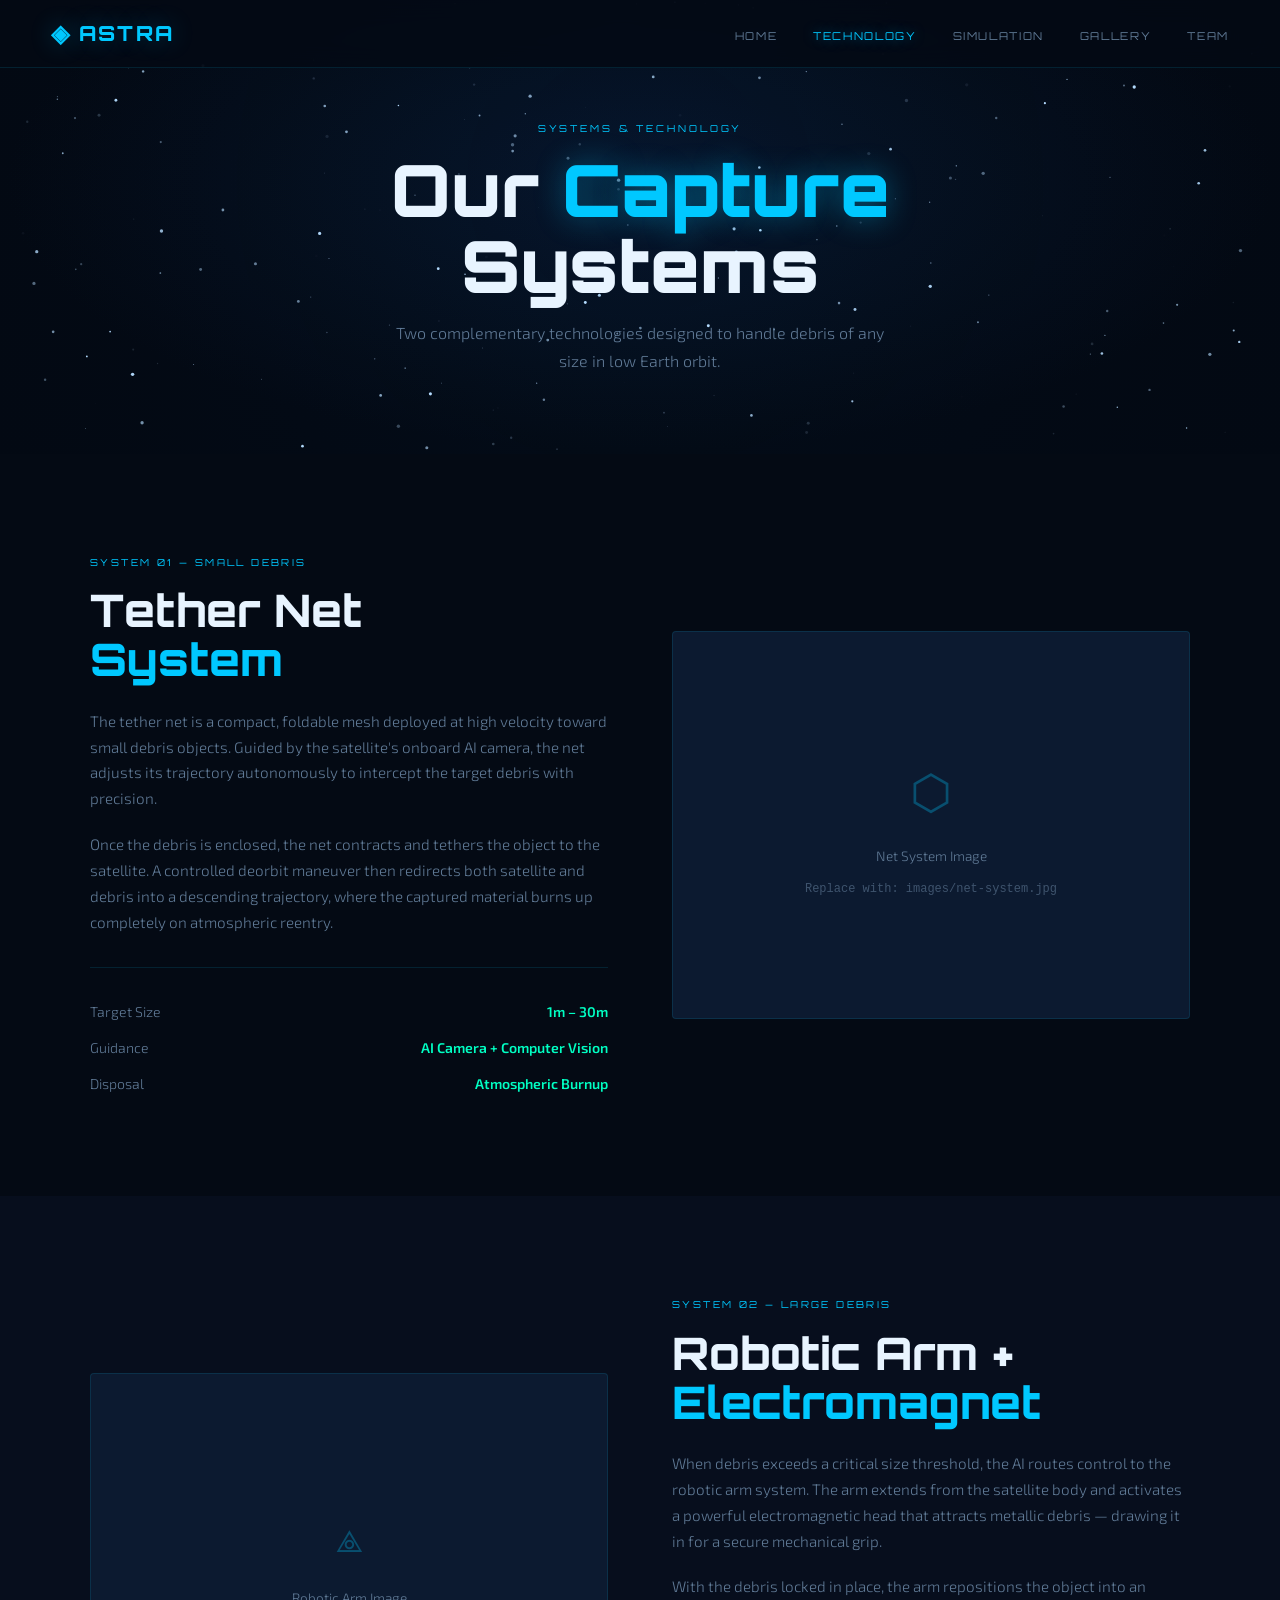
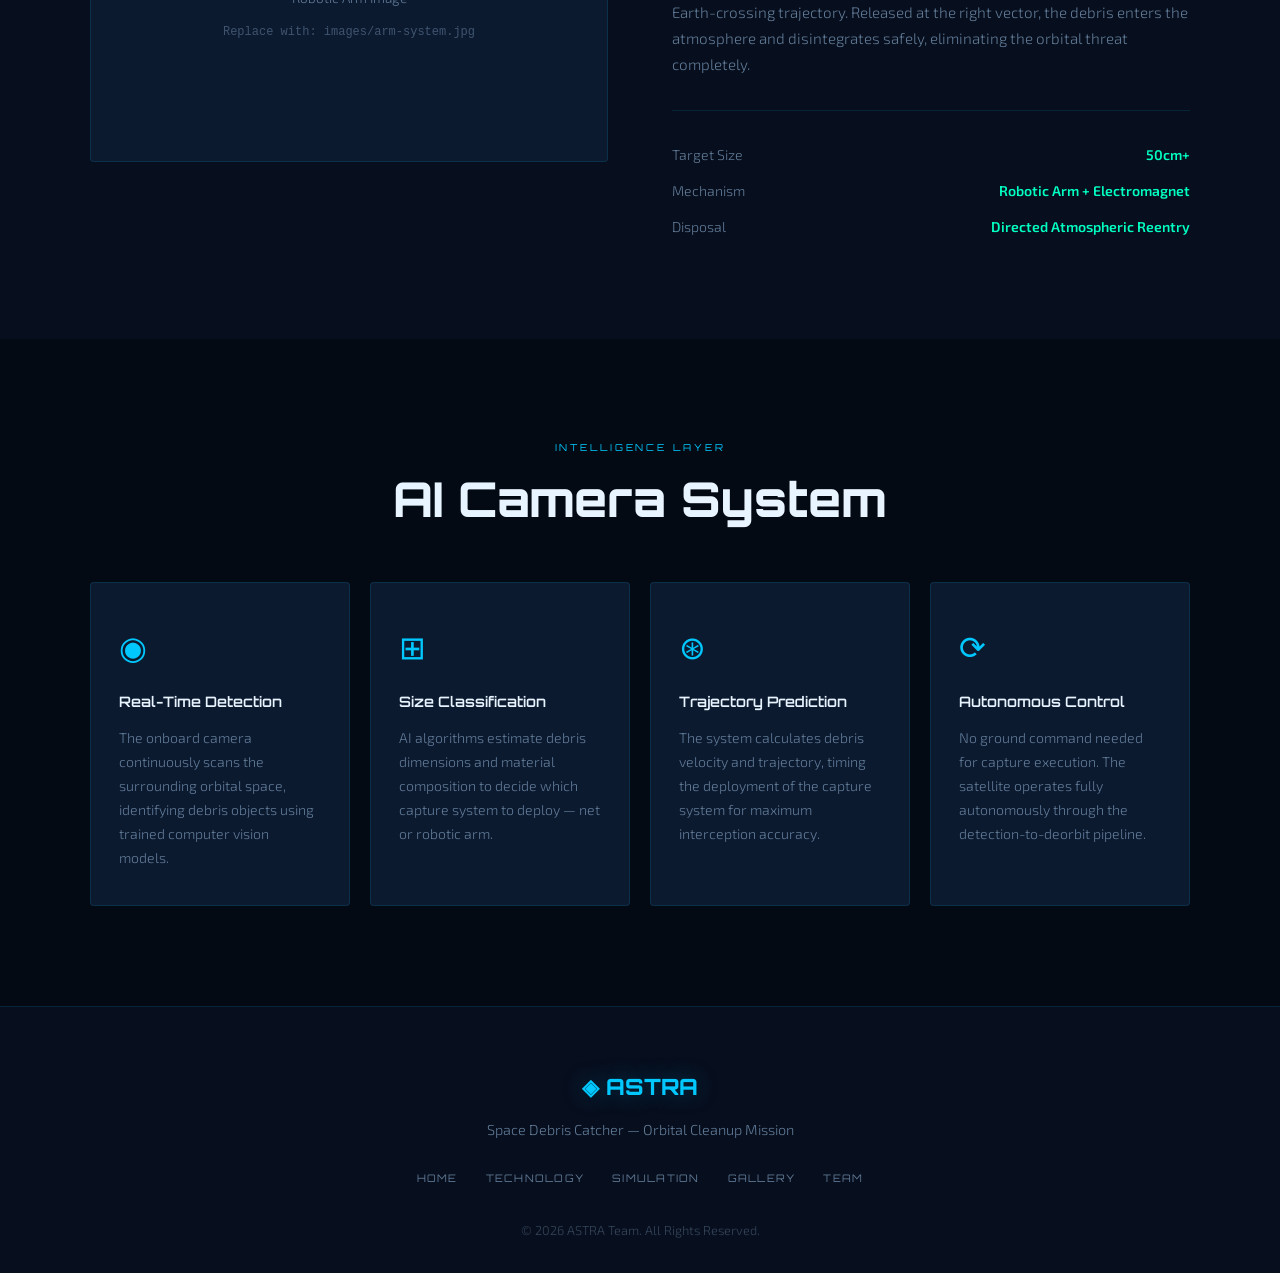
==== technology.html @ db62e88a "Add files via upload" ====
<!DOCTYPE html>
<html lang="en">
<head>
  <meta charset="UTF-8"/>
  <meta name="viewport" content="width=device-width, initial-scale=1.0"/>
  <title>Technology — ASTRA Mission</title>
  <link rel="stylesheet" href="style.css"/>
  <link href="https://fonts.googleapis.com/css2?family=Orbitron:wght@400;600;800;900&family=Exo+2:ital,wght@0,300;0,400;0,600;1,300&display=swap" rel="stylesheet"/>
</head>
<body>

<nav class="navbar" id="navbar">
  <div class="nav-logo"><span class="logo-icon">◈</span><span>ASTRA</span></div>
  <ul class="nav-links">
    <li><a href="index.html">Home</a></li>
    <li><a href="technology.html" class="active">Technology</a></li>
    <li><a href="simulation.html">Simulation</a></li>
    <li><a href="gallery.html">Gallery</a></li>
    <li><a href="team.html">Team</a></li>
  </ul>
  <div class="nav-hamburger" onclick="toggleMenu()"><span></span><span></span><span></span></div>
</nav>

<!-- PAGE HERO -->
<section class="page-hero">
  <canvas id="starfield"></canvas>
  <div class="page-hero-content">
    <span class="section-tag">SYSTEMS & TECHNOLOGY</span>
    <h1>Our <em>Capture</em> Systems</h1>
    <p>Two complementary technologies designed to handle debris of any size in low Earth orbit.</p>
  </div>
</section>

<!-- NET SYSTEM -->
<section class="tech-section" id="net">
  <div class="tech-block">
    <div class="tech-text">
      <div class="tech-label">SYSTEM 01 — SMALL DEBRIS</div>
      <h2>Tether Net<br/><em>System</em></h2>
      <p>
        The tether net is a compact, foldable mesh deployed at high velocity toward small debris objects.
        Guided by the satellite's onboard AI camera, the net adjusts its trajectory autonomously
        to intercept the target debris with precision.
      </p>
      <p>
        Once the debris is enclosed, the net contracts and tethers the object to the satellite.
        A controlled deorbit maneuver then redirects both satellite and debris into a descending
        trajectory, where the captured material burns up completely on atmospheric reentry.
      </p>
      <div class="tech-specs">
        <div class="spec"><span class="spec-label">Target Size</span><span class="spec-val">1m – 30m</span></div>
        <div class="spec"><span class="spec-label">Guidance</span><span class="spec-val">AI Camera + Computer Vision</span></div>
        <div class="spec"><span class="spec-label">Disposal</span><span class="spec-val">Atmospheric Burnup</span></div>
      </div>
    </div>
    <div class="tech-media">
      <!-- REPLACE WITH YOUR IMAGE: src="images/net-system.jpg" -->
      <div class="media-placeholder">
        <div class="placeholder-icon">⬡</div>
        <p>Net System Image</p>
        <small>Replace with: images/net-system.jpg</small>
      </div>
    </div>
  </div>
</section>

<!-- ARM SYSTEM -->
<section class="tech-section alt-bg" id="arm">
  <div class="tech-block reverse">
    <div class="tech-text">
      <div class="tech-label">SYSTEM 02 — LARGE DEBRIS</div>
      <h2>Robotic Arm +<br/><em>Electromagnet</em></h2>
      <p>
        When debris exceeds a critical size threshold, the AI routes control to the robotic arm system.
        The arm extends from the satellite body and activates a powerful electromagnetic head
        that attracts metallic debris — drawing it in for a secure mechanical grip.
      </p>
      <p>
        With the debris locked in place, the arm repositions the object into an Earth-crossing trajectory.
        Released at the right vector, the debris enters the atmosphere and disintegrates safely,
        eliminating the orbital threat completely.
      </p>
      <div class="tech-specs">
        <div class="spec"><span class="spec-label">Target Size</span><span class="spec-val">50cm+</span></div>
        <div class="spec"><span class="spec-label">Mechanism</span><span class="spec-val">Robotic Arm + Electromagnet</span></div>
        <div class="spec"><span class="spec-label">Disposal</span><span class="spec-val">Directed Atmospheric Reentry</span></div>
      </div>
    </div>
    <div class="tech-media">
      <!-- REPLACE WITH YOUR IMAGE: src="images/arm-system.jpg" -->
      <div class="media-placeholder">
        <div class="placeholder-icon">⟁</div>
        <p>Robotic Arm Image</p>
        <small>Replace with: images/arm-system.jpg</small>
      </div>
    </div>
  </div>
</section>

<!-- AI CAMERA SECTION -->
<section class="tech-section">
  <div class="section-header">
    <span class="section-tag">INTELLIGENCE LAYER</span>
    <h2>AI Camera System</h2>
  </div>
  <div class="ai-grid">
    <div class="ai-card">
      <div class="ai-icon">◉</div>
      <h4>Real-Time Detection</h4>
      <p>The onboard camera continuously scans the surrounding orbital space, identifying debris objects using trained computer vision models.</p>
    </div>
    <div class="ai-card">
      <div class="ai-icon">⊞</div>
      <h4>Size Classification</h4>
      <p>AI algorithms estimate debris dimensions and material composition to decide which capture system to deploy — net or robotic arm.</p>
    </div>
    <div class="ai-card">
      <div class="ai-icon">⊛</div>
      <h4>Trajectory Prediction</h4>
      <p>The system calculates debris velocity and trajectory, timing the deployment of the capture system for maximum interception accuracy.</p>
    </div>
    <div class="ai-card">
      <div class="ai-icon">⟳</div>
      <h4>Autonomous Control</h4>
      <p>No ground command needed for capture execution. The satellite operates fully autonomously through the detection-to-deorbit pipeline.</p>
    </div>
  </div>
</section>

<footer class="footer">
  <div class="footer-logo">◈ ASTRA</div>
  <p>Space Debris Catcher — Orbital Cleanup Mission</p>
  <div class="footer-links">
    <a href="index.html">Home</a>
    <a href="technology.html">Technology</a>
    <a href="simulation.html">Simulation</a>
    <a href="gallery.html">Gallery</a>
    <a href="team.html">Team</a>
  </div>
  <div class="footer-copy">© 2026 ASTRA Team. All Rights Reserved.</div>
</footer>

<script src="main.js"></script>
</body>
</html>
---- style.css ----
/* ============================================
   SPACE DEBRIS CATCHER — MAIN STYLESHEET
   ============================================ */

:root {
  --bg:        #040a14;
  --bg2:       #070e1d;
  --bg3:       #0a1628;
  --card:      #0c1a30;
  --border:    rgba(0,200,255,0.12);
  --accent:    #00c8ff;
  --accent2:   #00ffc3;
  --accent3:   #5b8fff;
  --text:      #c8ddf0;
  --text-dim:  #607a96;
  --heading:   #e8f4ff;
  --glow:      0 0 24px rgba(0,200,255,0.3);
  --font-head: 'Orbitron', monospace;
  --font-body: 'Exo 2', sans-serif;
}

*, *::before, *::after { box-sizing: border-box; margin: 0; padding: 0; }

html { scroll-behavior: smooth; }

body {
  background: var(--bg);
  color: var(--text);
  font-family: var(--font-body);
  font-weight: 300;
  line-height: 1.7;
  overflow-x: hidden;
}

/* ============ NAVBAR ============ */
.navbar {
  position: fixed;
  top: 0; left: 0; right: 0;
  z-index: 1000;
  display: flex;
  align-items: center;
  justify-content: space-between;
  padding: 0 4%;
  height: 68px;
  background: rgba(4,10,20,0.85);
  backdrop-filter: blur(12px);
  border-bottom: 1px solid var(--border);
  transition: background 0.3s;
}

.nav-logo {
  font-family: var(--font-head);
  font-size: 1.3rem;
  font-weight: 800;
  color: var(--accent);
  display: flex;
  align-items: center;
  gap: 8px;
  letter-spacing: 0.1em;
  text-shadow: var(--glow);
}

.logo-icon { font-size: 1.5rem; }

.nav-links {
  display: flex;
  gap: 36px;
  list-style: none;
}

.nav-links a {
  font-family: var(--font-head);
  font-size: 0.68rem;
  letter-spacing: 0.15em;
  text-transform: uppercase;
  color: var(--text-dim);
  text-decoration: none;
  transition: color 0.2s;
}

.nav-links a:hover,
.nav-links a.active {
  color: var(--accent);
  text-shadow: 0 0 12px rgba(0,200,255,0.5);
}

.nav-hamburger {
  display: none;
  flex-direction: column;
  gap: 5px;
  cursor: pointer;
}

.nav-hamburger span {
  display: block;
  width: 24px;
  height: 2px;
  background: var(--accent);
  border-radius: 2px;
  transition: 0.3s;
}

/* Mobile nav */
@media (max-width: 768px) {
  .nav-links {
    display: none;
    flex-direction: column;
    gap: 0;
    position: absolute;
    top: 68px; left: 0; right: 0;
    background: var(--bg2);
    border-bottom: 1px solid var(--border);
    padding: 16px 0;
  }
  .nav-links.open { display: flex; }
  .nav-links li { text-align: center; padding: 12px 0; }
  .nav-hamburger { display: flex; }
}

/* ============ STARFIELD CANVAS ============ */
#starfield {
  position: absolute;
  top: 0; left: 0;
  width: 100%; height: 100%;
  z-index: 0;
}

/* ============ HERO ============ */
.hero {
  position: relative;
  min-height: 100vh;
  display: flex;
  flex-direction: column;
  justify-content: center;
  align-items: center;
  text-align: center;
  padding: 120px 5% 100px;
  overflow: hidden;
  background: radial-gradient(ellipse at 50% 40%, #071428 0%, #040a14 70%);
}

.hero-content { position: relative; z-index: 2; max-width: 900px; }

.hero-badge {
  display: inline-block;
  font-family: var(--font-head);
  font-size: 0.62rem;
  letter-spacing: 0.25em;
  color: var(--accent);
  border: 1px solid var(--accent);
  padding: 6px 18px;
  border-radius: 2px;
  margin-bottom: 32px;
  animation: fadeUp 0.8s ease both;
}

.hero-title {
  font-family: var(--font-head);
  font-weight: 900;
  line-height: 1;
  margin-bottom: 28px;
  animation: fadeUp 0.8s 0.15s ease both;
}

.hero-title .line1,
.hero-title .line2 {
  display: block;
  font-size: clamp(3rem, 8vw, 7rem);
  color: var(--heading);
  letter-spacing: 0.05em;
}

.hero-title .line3 {
  display: block;
  font-size: clamp(3rem, 8vw, 7rem);
  letter-spacing: 0.05em;
}

.accent { color: var(--accent); text-shadow: 0 0 40px rgba(0,200,255,0.5); }

.hero-sub {
  font-size: 1.05rem;
  color: var(--text-dim);
  max-width: 620px;
  margin: 0 auto 40px;
  font-weight: 300;
  animation: fadeUp 0.8s 0.3s ease both;
}

.hero-btns {
  display: flex;
  gap: 16px;
  justify-content: center;
  flex-wrap: wrap;
  animation: fadeUp 0.8s 0.45s ease both;
}

.btn-primary {
  font-family: var(--font-head);
  font-size: 0.7rem;
  letter-spacing: 0.12em;
  text-transform: uppercase;
  text-decoration: none;
  color: var(--bg);
  background: var(--accent);
  padding: 14px 32px;
  border-radius: 2px;
  transition: all 0.25s;
  box-shadow: 0 0 20px rgba(0,200,255,0.25);
}

.btn-primary:hover {
  background: var(--accent2);
  box-shadow: 0 0 30px rgba(0,255,195,0.4);
  transform: translateY(-2px);
}

.btn-outline {
  font-family: var(--font-head);
  font-size: 0.7rem;
  letter-spacing: 0.12em;
  text-transform: uppercase;
  text-decoration: none;
  color: var(--accent);
  border: 1px solid var(--accent);
  padding: 14px 32px;
  border-radius: 2px;
  transition: all 0.25s;
}

.btn-outline:hover {
  background: rgba(0,200,255,0.08);
  transform: translateY(-2px);
}

.hero-stats {
  position: relative;
  z-index: 2;
  display: flex;
  align-items: center;
  gap: 32px;
  margin-top: 64px;
  animation: fadeUp 0.8s 0.6s ease both;
}

.stat { text-align: center; }

.stat-num {
  display: block;
  font-family: var(--font-head);
  font-size: 1.8rem;
  font-weight: 800;
  color: var(--accent);
  text-shadow: var(--glow);
}

.stat-label {
  display: block;
  font-size: 0.72rem;
  color: var(--text-dim);
  letter-spacing: 0.08em;
  margin-top: 4px;
}

.stat-div {
  width: 1px;
  height: 40px;
  background: var(--border);
}

.scroll-indicator {
  position: absolute;
  bottom: 36px;
  left: 50%;
  transform: translateX(-50%);
  z-index: 2;
  display: flex;
  flex-direction: column;
  align-items: center;
  gap: 10px;
  color: var(--text-dim);
  font-family: var(--font-head);
  font-size: 0.58rem;
  letter-spacing: 0.2em;
}

.scroll-line {
  width: 1px;
  height: 40px;
  background: linear-gradient(to bottom, var(--accent), transparent);
  animation: scrollPulse 1.8s ease-in-out infinite;
}

/* ============ PAGE HERO (inner pages) ============ */
.page-hero {
  position: relative;
  min-height: 50vh;
  display: flex;
  align-items: center;
  justify-content: center;
  text-align: center;
  padding: 120px 5% 80px;
  overflow: hidden;
  background: radial-gradient(ellipse at 50% 40%, #071428 0%, #040a14 70%);
}

.page-hero-content {
  position: relative;
  z-index: 2;
  max-width: 700px;
}

.page-hero-content h1 {
  font-family: var(--font-head);
  font-size: clamp(2.5rem, 6vw, 4.5rem);
  font-weight: 900;
  color: var(--heading);
  line-height: 1.05;
  margin: 16px 0;
}

.page-hero-content h1 em {
  font-style: normal;
  color: var(--accent);
  text-shadow: 0 0 30px rgba(0,200,255,0.4);
}

.page-hero-content p {
  color: var(--text-dim);
  font-size: 1rem;
  max-width: 500px;
  margin: 0 auto;
}

/* ============ SECTION STYLES ============ */
.section-header {
  text-align: center;
  margin-bottom: 56px;
}

.section-tag {
  font-family: var(--font-head);
  font-size: 0.6rem;
  letter-spacing: 0.3em;
  color: var(--accent);
  text-transform: uppercase;
  display: block;
  margin-bottom: 16px;
}

.section-header h2 {
  font-family: var(--font-head);
  font-size: clamp(1.8rem, 4vw, 3rem);
  font-weight: 800;
  color: var(--heading);
  line-height: 1.15;
}

.section-header h2 em {
  font-style: normal;
  color: var(--accent);
}

/* ============ OVERVIEW SECTION ============ */
.overview {
  padding: 100px 5%;
  background: var(--bg2);
}

.overview-grid {
  display: grid;
  grid-template-columns: 1fr 1fr;
  gap: 24px;
  max-width: 1100px;
  margin: 0 auto;
}

@media (max-width: 768px) {
  .overview-grid { grid-template-columns: 1fr; }
}

.overview-card {
  background: var(--card);
  border: 1px solid var(--border);
  border-radius: 4px;
  padding: 48px 40px;
  position: relative;
  overflow: hidden;
  transition: border-color 0.3s, transform 0.3s;
}

.overview-card:hover {
  border-color: rgba(0,200,255,0.35);
  transform: translateY(-4px);
}

.overview-card::before {
  content: '';
  position: absolute;
  top: 0; left: 0; right: 0;
  height: 2px;
  background: linear-gradient(to right, transparent, var(--accent), transparent);
  opacity: 0;
  transition: opacity 0.3s;
}

.overview-card:hover::before { opacity: 1; }

.card-icon {
  font-size: 2.5rem;
  color: var(--accent);
  margin-bottom: 12px;
  opacity: 0.7;
}

.card-num {
  font-family: var(--font-head);
  font-size: 0.62rem;
  letter-spacing: 0.2em;
  color: var(--text-dim);
  margin-bottom: 16px;
}

.overview-card h3 {
  font-family: var(--font-head);
  font-size: 1.4rem;
  font-weight: 700;
  color: var(--heading);
  margin-bottom: 16px;
}

.overview-card p {
  color: var(--text-dim);
  font-size: 0.95rem;
  margin-bottom: 24px;
}

.card-tag {
  font-family: var(--font-head);
  font-size: 0.6rem;
  letter-spacing: 0.15em;
  color: var(--accent2);
  margin-bottom: 24px;
}

.card-link {
  font-family: var(--font-head);
  font-size: 0.68rem;
  letter-spacing: 0.12em;
  color: var(--accent);
  text-decoration: none;
  transition: color 0.2s;
}

.card-link:hover { color: var(--accent2); }

/* ============ FLOW SECTION ============ */
.flow-section {
  padding: 100px 5%;
  background: var(--bg);
}

.flow-steps {
  max-width: 800px;
  margin: 0 auto;
  display: flex;
  flex-direction: column;
  gap: 0;
}

.flow-step {
  display: grid;
  grid-template-columns: 60px 40px 1fr;
  align-items: start;
  gap: 0 20px;
  position: relative;
}

.step-circle {
  width: 52px;
  height: 52px;
  border-radius: 50%;
  border: 2px solid var(--accent);
  display: flex;
  align-items: center;
  justify-content: center;
  font-family: var(--font-head);
  font-size: 1.1rem;
  font-weight: 700;
  color: var(--accent);
  background: var(--bg);
  position: relative;
  z-index: 2;
  flex-shrink: 0;
}

.step-line {
  width: 2px;
  background: linear-gradient(to bottom, var(--accent), rgba(0,200,255,0.1));
  height: 100%;
  margin: 0 auto;
  min-height: 60px;
  position: relative;
  top: 52px;
  grid-row: 1;
  grid-column: 1;
  margin-left: 25px;
  margin-top: 52px;
  z-index: 1;
}

/* simplify flow layout */
.flow-steps { display: flex; flex-direction: column; }
.flow-step {
  display: flex;
  gap: 24px;
  padding-bottom: 40px;
  position: relative;
}
.flow-step:not(:last-child) .step-circle::after {
  content: '';
  position: absolute;
  top: 100%;
  left: 50%;
  transform: translateX(-50%);
  width: 2px;
  height: 40px;
  background: linear-gradient(to bottom, var(--accent), rgba(0,200,255,0.1));
}
.step-info { padding-top: 12px; }
.step-info h4 {
  font-family: var(--font-head);
  font-size: 1rem;
  font-weight: 600;
  color: var(--heading);
  margin-bottom: 8px;
}
.step-info p { color: var(--text-dim); font-size: 0.9rem; }

/* ============ PREVIEW VIDEO ============ */
.preview-section {
  padding: 100px 5%;
  background: var(--bg2);
}

.video-container {
  max-width: 900px;
  margin: 0 auto 32px;
  position: relative;
  border: 1px solid var(--border);
  border-radius: 4px;
  overflow: hidden;
  background: #020810;
}

.video-container video {
  width: 100%;
  display: block;
  min-height: 200px;
  background: #020810;
}

.video-overlay-label {
  position: absolute;
  top: 16px; left: 16px;
  font-family: var(--font-head);
  font-size: 0.62rem;
  letter-spacing: 0.2em;
  color: var(--accent);
  background: rgba(4,10,20,0.75);
  padding: 6px 12px;
  border: 1px solid var(--border);
  border-radius: 2px;
}

.preview-cta { text-align: center; }

/* ============ TECH SECTIONS ============ */
.tech-section { padding: 100px 5%; }
.tech-section.alt-bg { background: var(--bg2); }

.tech-block {
  display: grid;
  grid-template-columns: 1fr 1fr;
  gap: 64px;
  max-width: 1100px;
  margin: 0 auto;
  align-items: center;
}

.tech-block.reverse { direction: rtl; }
.tech-block.reverse > * { direction: ltr; }

@media (max-width: 900px) {
  .tech-block, .tech-block.reverse { grid-template-columns: 1fr; direction: ltr; }
}

.tech-label {
  font-family: var(--font-head);
  font-size: 0.6rem;
  letter-spacing: 0.25em;
  color: var(--accent);
  margin-bottom: 16px;
  display: block;
}

.tech-text h2 {
  font-family: var(--font-head);
  font-size: clamp(1.8rem, 3.5vw, 2.8rem);
  font-weight: 800;
  color: var(--heading);
  line-height: 1.1;
  margin-bottom: 24px;
}

.tech-text h2 em { font-style: normal; color: var(--accent); }

.tech-text p {
  color: var(--text-dim);
  margin-bottom: 20px;
  font-size: 0.95rem;
}

.tech-specs {
  display: flex;
  flex-direction: column;
  gap: 12px;
  margin-top: 32px;
  padding-top: 32px;
  border-top: 1px solid var(--border);
}

.spec {
  display: flex;
  justify-content: space-between;
  font-size: 0.88rem;
}

.spec-label { color: var(--text-dim); }
.spec-val { color: var(--accent2); font-weight: 600; }

.tech-media {
  border: 1px solid var(--border);
  border-radius: 4px;
  overflow: hidden;
  aspect-ratio: 4/3;
  background: var(--card);
}

.tech-media img { width: 100%; height: 100%; object-fit: cover; display: block; }

.media-placeholder {
  width: 100%; height: 100%;
  display: flex;
  flex-direction: column;
  align-items: center;
  justify-content: center;
  gap: 12px;
  color: var(--text-dim);
  font-size: 0.85rem;
}

.media-placeholder .placeholder-icon {
  font-size: 3rem;
  color: var(--accent);
  opacity: 0.3;
}

.media-placeholder small {
  font-family: monospace;
  color: var(--text-dim);
  opacity: 0.6;
  font-size: 0.75rem;
}

/* ============ AI GRID ============ */
.ai-grid {
  display: grid;
  grid-template-columns: repeat(auto-fit, minmax(240px, 1fr));
  gap: 20px;
  max-width: 1100px;
  margin: 0 auto;
}

.ai-card {
  background: var(--card);
  border: 1px solid var(--border);
  border-radius: 4px;
  padding: 36px 28px;
  transition: border-color 0.3s, transform 0.3s;
}

.ai-card:hover {
  border-color: rgba(0,200,255,0.3);
  transform: translateY(-4px);
}

.ai-icon {
  font-size: 2rem;
  color: var(--accent);
  margin-bottom: 16px;
  display: block;
}

.ai-card h4 {
  font-family: var(--font-head);
  font-size: 0.9rem;
  font-weight: 600;
  color: var(--heading);
  margin-bottom: 12px;
}

.ai-card p { color: var(--text-dim); font-size: 0.88rem; }

/* ============ SIMULATION PAGE ============ */
.sim-section { padding: 100px 5%; background: var(--bg); }

.video-grid {
  display: grid;
  grid-template-columns: repeat(2, 1fr);
  gap: 24px;
  max-width: 1100px;
  margin: 0 auto;
}

.video-block {
  background: var(--card);
  border: 1px solid var(--border);
  border-radius: 4px;
  overflow: hidden;
}

.video-block.featured { grid-column: span 1; }

.video-label {
  font-family: var(--font-head);
  font-size: 0.62rem;
  letter-spacing: 0.15em;
  color: var(--accent);
  padding: 14px 20px;
  border-bottom: 1px solid var(--border);
  background: rgba(0,200,255,0.04);
}

.video-block video {
  width: 100%;
  display: block;
  background: #020810;
  min-height: 160px;
}

.video-desc {
  padding: 16px 20px;
  font-size: 0.85rem;
  color: var(--text-dim);
}

@media (max-width: 700px) {
  .video-grid { grid-template-columns: 1fr; }
}

/* ============ PHASES TIMELINE ============ */
.phases-section {
  padding: 100px 5%;
  background: var(--bg2);
}

.phases-timeline {
  max-width: 800px;
  margin: 0 auto;
  display: flex;
  flex-direction: column;
  gap: 0;
}

.phase {
  display: flex;
  gap: 28px;
  padding-bottom: 40px;
  position: relative;
}

.phase-num {
  font-family: var(--font-head);
  font-size: 0.65rem;
  letter-spacing: 0.1em;
  color: var(--accent);
  width: 50px;
  padding-top: 14px;
  flex-shrink: 0;
}

.phase-dot {
  width: 14px;
  height: 14px;
  border-radius: 50%;
  border: 2px solid var(--accent);
  background: var(--bg2);
  flex-shrink: 0;
  margin-top: 16px;
  position: relative;
}

.phase:not(:last-child) .phase-dot::after {
  content: '';
  position: absolute;
  top: 100%;
  left: 50%;
  transform: translateX(-50%);
  width: 2px;
  height: 55px;
  background: linear-gradient(to bottom, var(--accent), rgba(0,200,255,0.1));
}

.phase-info { flex: 1; }

.phase-info h4 {
  font-family: var(--font-head);
  font-size: 0.9rem;
  font-weight: 600;
  color: var(--heading);
  margin-bottom: 8px;
  padding-top: 10px;
}

.phase-info p { color: var(--text-dim); font-size: 0.88rem; }

/* ============ GALLERY ============ */
.gallery-section {
  padding: 80px 5%;
  background: var(--bg);
}

.gallery-filters {
  display: flex;
  gap: 12px;
  flex-wrap: wrap;
  margin-bottom: 48px;
  max-width: 1100px;
  margin-left: auto;
  margin-right: auto;
}

.filter-btn {
  font-family: var(--font-head);
  font-size: 0.65rem;
  letter-spacing: 0.15em;
  text-transform: uppercase;
  padding: 10px 24px;
  background: transparent;
  color: var(--text-dim);
  border: 1px solid var(--border);
  border-radius: 2px;
  cursor: pointer;
  transition: all 0.25s;
}

.filter-btn:hover,
.filter-btn.active {
  background: var(--accent);
  color: var(--bg);
  border-color: var(--accent);
}

.gallery-grid {
  display: grid;
  grid-template-columns: repeat(3, 1fr);
  gap: 16px;
  max-width: 1100px;
  margin: 0 auto;
}

.gallery-item {
  position: relative;
  aspect-ratio: 4/3;
  background: var(--card);
  border: 1px solid var(--border);
  border-radius: 4px;
  overflow: hidden;
  cursor: pointer;
  transition: border-color 0.3s, transform 0.3s;
}

.gallery-item:hover {
  border-color: rgba(0,200,255,0.4);
  transform: scale(1.02);
}

.gallery-item.sim-wide { grid-column: span 2; }

.gallery-item img {
  width: 100%; height: 100%;
  object-fit: cover;
  display: block;
  transition: transform 0.4s;
}

.gallery-item:hover img { transform: scale(1.06); }

.gallery-item.img-placeholder img { display: none !important; }

.placeholder-fallback {
  display: none;
  flex-direction: column;
  align-items: center;
  justify-content: center;
  width: 100%; height: 100%;
  color: var(--text-dim);
  gap: 8px;
}

.placeholder-fallback span {
  font-size: 2.5rem;
  color: var(--accent);
  opacity: 0.3;
}

.placeholder-fallback p { font-size: 0.8rem; font-family: monospace; }

.gallery-item.img-placeholder .placeholder-fallback { display: flex; }

.gallery-overlay {
  position: absolute;
  bottom: 0; left: 0; right: 0;
  background: linear-gradient(to top, rgba(4,10,20,0.9), transparent);
  padding: 24px 16px 14px;
  transform: translateY(8px);
  opacity: 0;
  transition: all 0.3s;
}

.gallery-item:hover .gallery-overlay { opacity: 1; transform: translateY(0); }

.gallery-overlay span {
  font-family: var(--font-head);
  font-size: 0.68rem;
  letter-spacing: 0.1em;
  color: var(--accent);
}

@media (max-width: 768px) {
  .gallery-grid { grid-template-columns: 1fr 1fr; }
  .gallery-item.sim-wide { grid-column: span 1; }
}

@media (max-width: 500px) {
  .gallery-grid { grid-template-columns: 1fr; }
}

/* ============ LIGHTBOX ============ */
.lightbox {
  display: none;
  position: fixed;
  inset: 0;
  z-index: 2000;
  background: rgba(2,6,14,0.95);
  align-items: center;
  justify-content: center;
}

.lightbox.open { display: flex; }

.lightbox-inner {
  max-width: 90vw;
  max-height: 90vh;
  position: relative;
}

.lightbox-inner img {
  max-width: 100%;
  max-height: 80vh;
  display: block;
  border: 1px solid var(--border);
  border-radius: 4px;
}

#lb-caption {
  text-align: center;
  font-family: var(--font-head);
  font-size: 0.7rem;
  letter-spacing: 0.1em;
  color: var(--accent);
  margin-top: 12px;
}

.lb-close {
  position: absolute;
  top: -40px; right: 0;
  background: none;
  border: 1px solid var(--border);
  color: var(--text-dim);
  font-size: 1rem;
  width: 32px;
  height: 32px;
  border-radius: 2px;
  cursor: pointer;
  transition: 0.2s;
}

.lb-close:hover { color: var(--accent); border-color: var(--accent); }

/* ============ TEAM PAGE ============ */
.team-section { padding: 100px 5%; background: var(--bg); }

.team-grid {
  display: grid;
  grid-template-columns: repeat(auto-fit, minmax(300px, 1fr));
  gap: 24px;
  max-width: 1100px;
  margin: 0 auto 48px;
}

.team-card {
  background: var(--card);
  border: 1px solid var(--border);
  border-radius: 4px;
  overflow: hidden;
  transition: border-color 0.3s, transform 0.3s;
}

.team-card:hover {
  border-color: rgba(0,200,255,0.3);
  transform: translateY(-4px);
}

.team-photo {
  width: 100%;
  aspect-ratio: 4/3;
  background: var(--bg3);
  position: relative;
  overflow: hidden;
}

.team-photo img {
  width: 100%; height: 100%;
  object-fit: cover;
  display: block;
}

.team-avatar-placeholder {
  display: none;
  width: 100%; height: 100%;
  align-items: center;
  justify-content: center;
  font-size: 4rem;
  color: var(--accent);
  opacity: 0.2;
  background: radial-gradient(circle at 50% 50%, #0a1628 0%, #040a14 100%);
}

.team-info { padding: 28px 28px 32px; }

.member-name {
  font-family: var(--font-head);
  font-size: 1rem;
  font-weight: 700;
  color: var(--heading);
  margin-bottom: 6px;
}

.member-role {
  font-family: var(--font-head);
  font-size: 0.62rem;
  letter-spacing: 0.12em;
  color: var(--accent);
  margin-bottom: 14px;
}

.member-desc { color: var(--text-dim); font-size: 0.88rem; }

.team-note {
  max-width: 700px;
  margin: 0 auto;
  background: rgba(0,200,255,0.05);
  border: 1px dashed rgba(0,200,255,0.2);
  border-radius: 4px;
  padding: 20px 24px;
  color: var(--text-dim);
  font-size: 0.85rem;
}

.team-note code {
  background: rgba(0,200,255,0.1);
  color: var(--accent2);
  padding: 2px 6px;
  border-radius: 2px;
  font-size: 0.82rem;
}

/* ============ FOOTER ============ */
.footer {
  background: var(--bg2);
  border-top: 1px solid var(--border);
  padding: 60px 5% 32px;
  text-align: center;
}

.footer-logo {
  font-family: var(--font-head);
  font-size: 1.4rem;
  font-weight: 800;
  color: var(--accent);
  margin-bottom: 12px;
  text-shadow: var(--glow);
}

.footer p {
  color: var(--text-dim);
  font-size: 0.9rem;
  margin-bottom: 28px;
}

.footer-links {
  display: flex;
  gap: 28px;
  justify-content: center;
  flex-wrap: wrap;
  margin-bottom: 32px;
}

.footer-links a {
  font-family: var(--font-head);
  font-size: 0.65rem;
  letter-spacing: 0.12em;
  text-transform: uppercase;
  color: var(--text-dim);
  text-decoration: none;
  transition: color 0.2s;
}

.footer-links a:hover { color: var(--accent); }

.footer-copy {
  font-size: 0.8rem;
  color: var(--text-dim);
  opacity: 0.5;
}

/* ============ ANIMATIONS ============ */
@keyframes fadeUp {
  from { opacity: 0; transform: translateY(24px); }
  to   { opacity: 1; transform: translateY(0); }
}

@keyframes scrollPulse {
  0%, 100% { opacity: 0.3; }
  50%       { opacity: 1; }
}

/* Hidden items when filtered */
.gallery-item.hidden {
  display: none;
}

/* Scroll reveal */
.reveal {
  opacity: 0;
  transform: translateY(30px);
  transition: opacity 0.7s ease, transform 0.7s ease;
}

.reveal.visible {
  opacity: 1;
  transform: translateY(0);
}
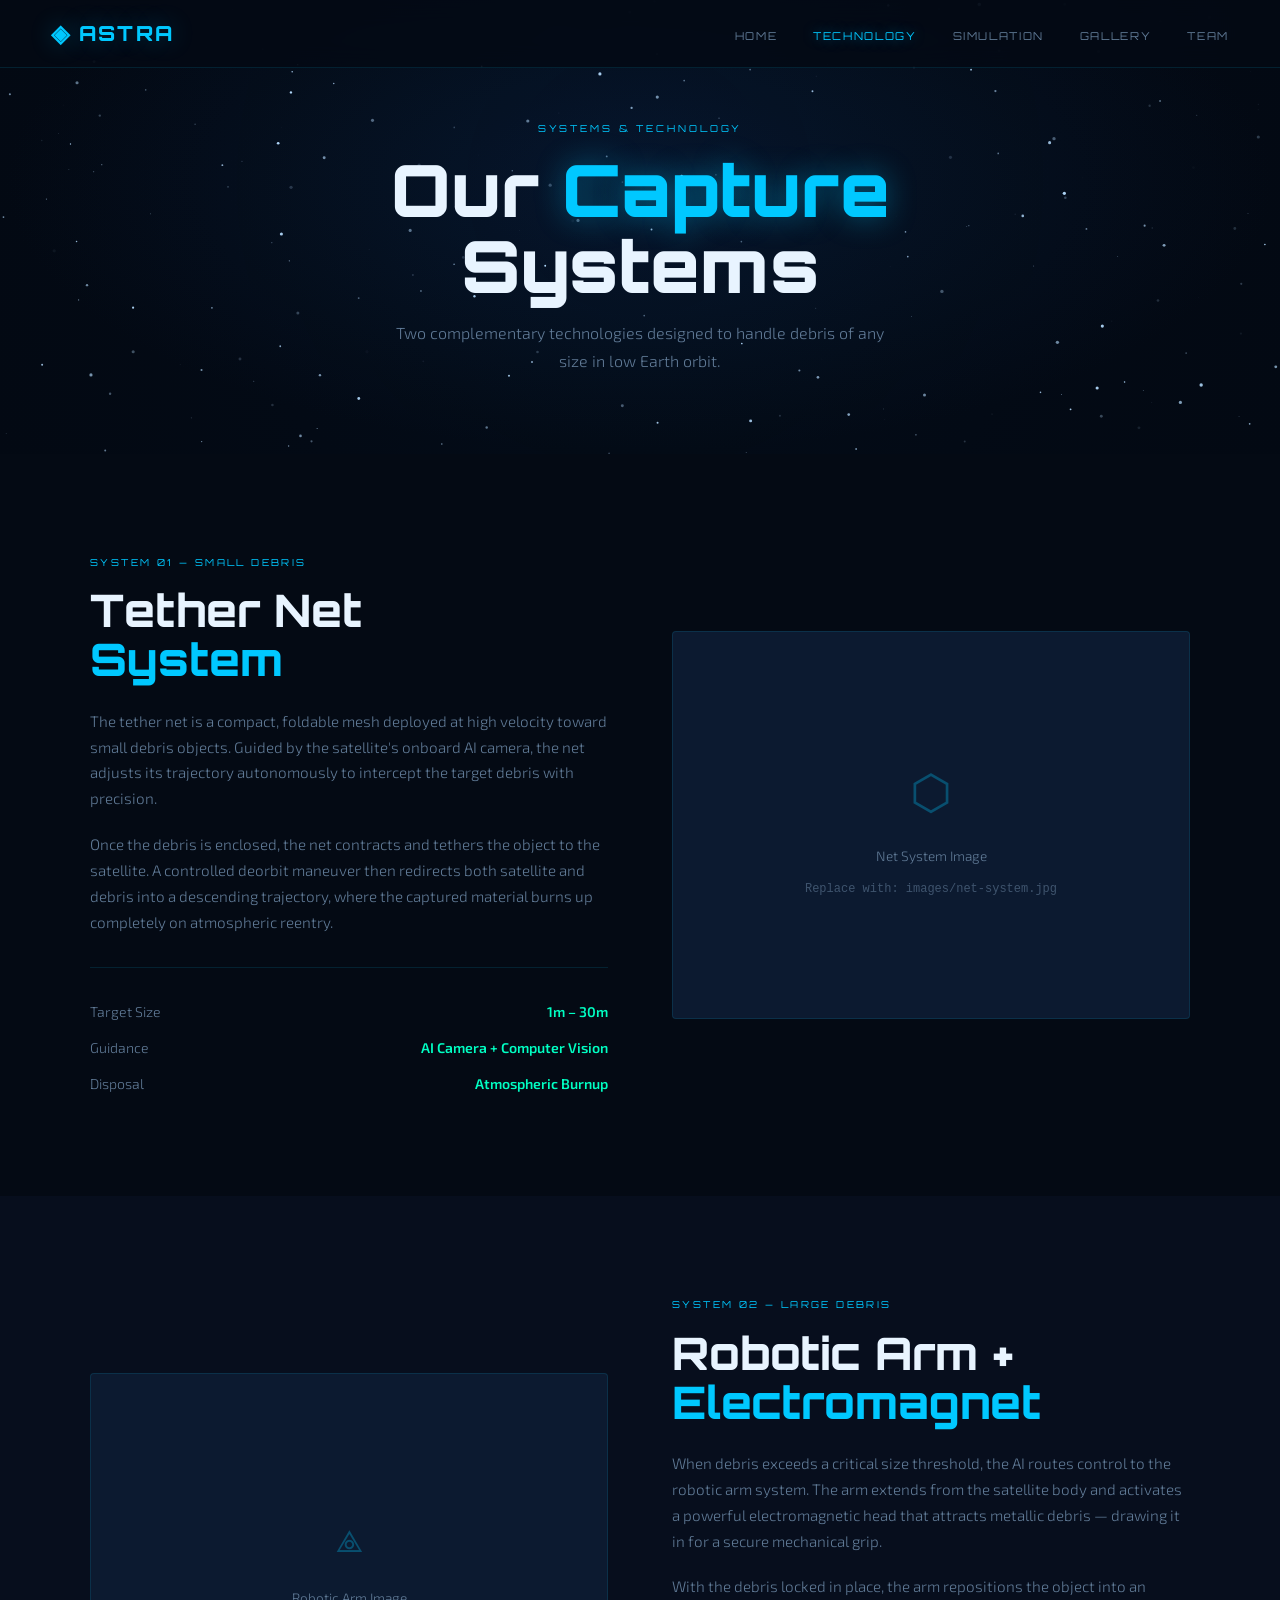
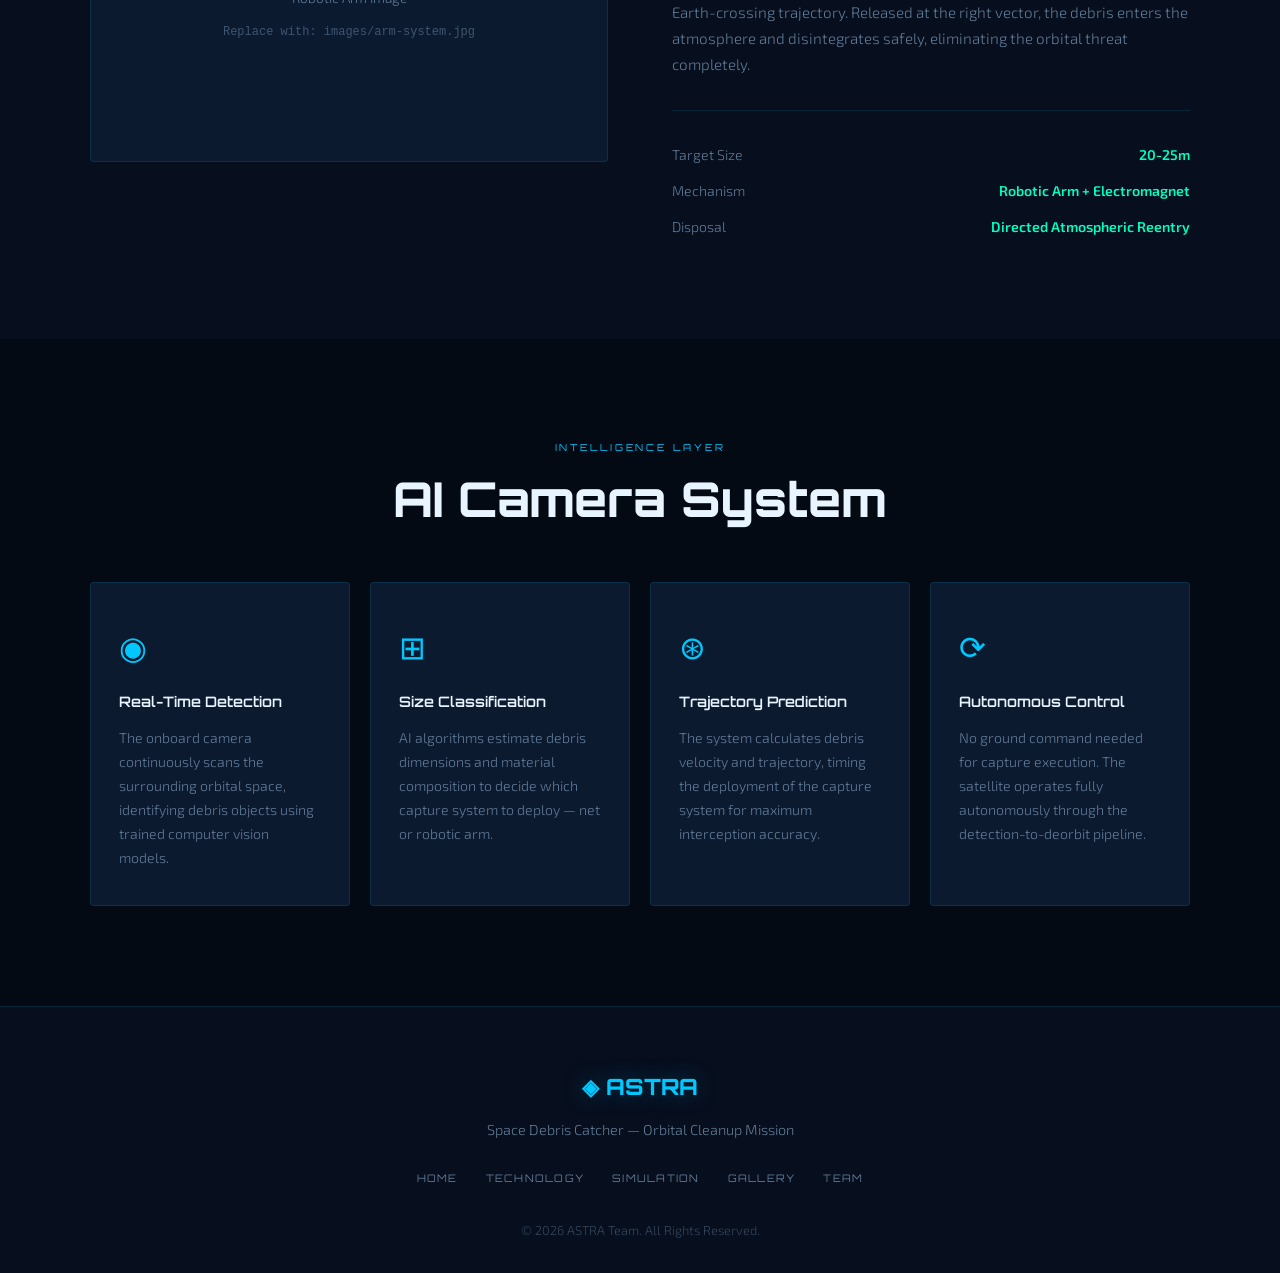
==== commit afc93bb2: "Add files via upload" ====
--- a/technology.html
+++ b/technology.html
@@ -81,7 +81,7 @@
         eliminating the orbital threat completely.
       </p>
       <div class="tech-specs">
-        <div class="spec"><span class="spec-label">Target Size</span><span class="spec-val">50cm+</span></div>
+        <div class="spec"><span class="spec-label">Target Size</span><span class="spec-val">20-25m</span></div>
         <div class="spec"><span class="spec-label">Mechanism</span><span class="spec-val">Robotic Arm + Electromagnet</span></div>
         <div class="spec"><span class="spec-label">Disposal</span><span class="spec-val">Directed Atmospheric Reentry</span></div>
       </div>
